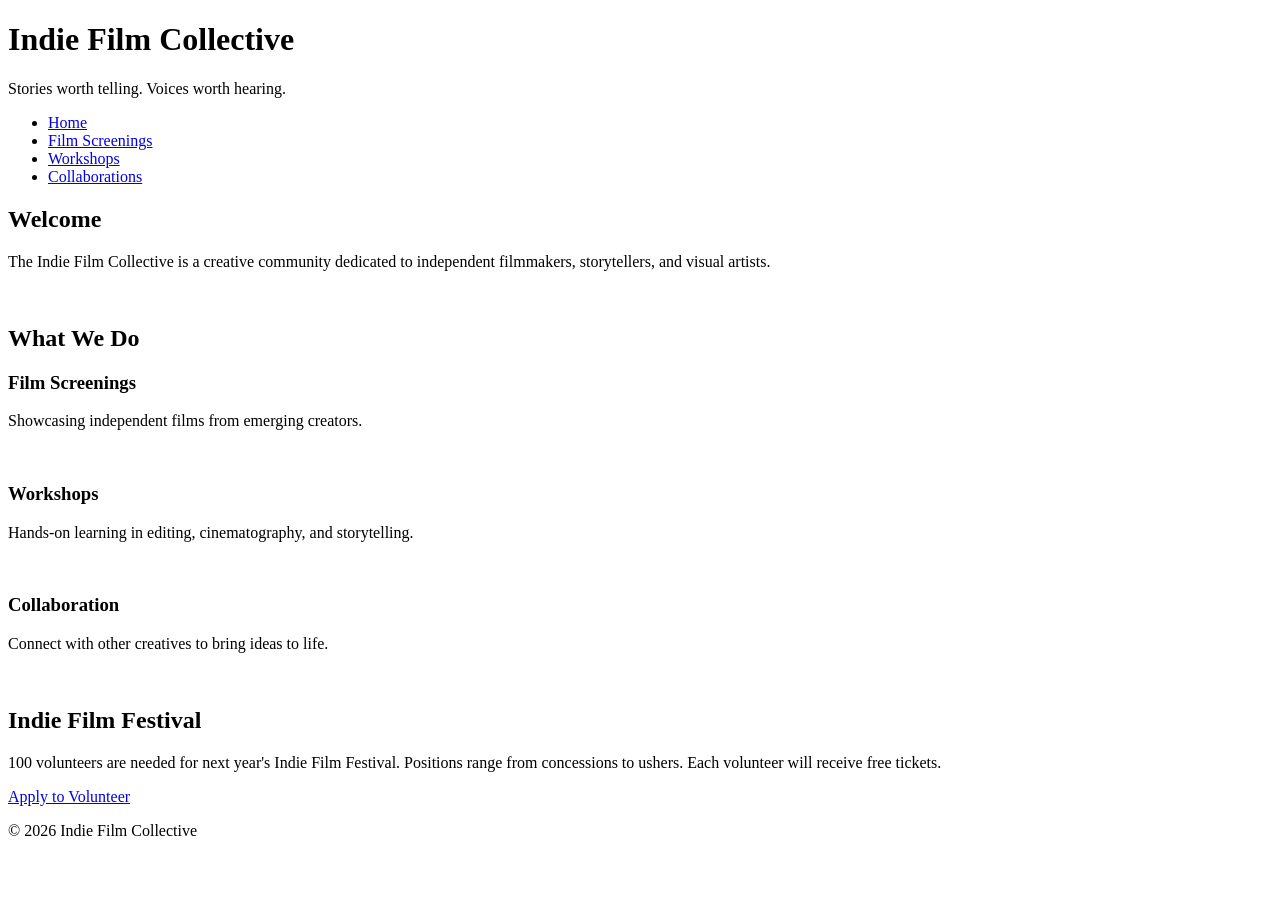
==== index.html @ 249209b4 "Created  new pages" ====
<!DOCTYPE html>
<html lang="en">
<head>
    <meta charset="UTF-8">
    <meta name="viewport" content="width=device-width, initial-scale=1.0">
    <title>Indie Film Collective</title>
    <link rel="stylesheet" href="styles.css">
</head>

<body>
<!-- Copy and paste this header in each new page -->
<header>
    <h1>Indie Film Collective</h1>
    <p>Stories worth telling. Voices worth hearing.</p>
</header>
<!-- Update these hrefs to relative links to their new pages and copy and paste in each new page -->
<nav>
    <ul>
        <li><a href="#">Home</a></li>
        <li><a href="screenings.html">Film Screenings</a></li>
        <li><a href="workshops.html">Workshops</a></li>
        <li><a href="collaborations.html">Collaborations</a></li>
    </ul>
</nav>
<main>
    <!-- This section stays on the homepage -->
    <section>
        <h2>Welcome</h2>
        <p>The Indie Film Collective is a creative community dedicated to independent filmmakers, storytellers, and visual artists.</p>
        <img src="images/filmmaker.jpg" width="500" alt="">
    </section>
    <section> <!-- This section can be deleted from the homepage. It will not be copied to a new page -->
        <h2>What We Do</h2>
        <div class="card-row">
            <!-- Transfer this section the the new screenings page -->
            <section id="screenings">
                <h3>Film Screenings</h3>
                <p>Showcasing independent films from emerging creators.</p>
                <img src="images/screenings.jpg" width="500" alt="">
            </section>
            <!-- Transfer this section the the new workshops page -->
            <section id="workshops">
                <h3>Workshops</h3>
                <p>Hands-on learning in editing, cinematography, and storytelling.</p>
                <img src="images/workshops.jpg" width="500" alt="">
            </section>            
            <!-- Transfer this section the the new collaborations page -->
            <section id="collaborations">
                <h3>Collaboration</h3>
                <p>Connect with other creatives to bring ideas to life.</p>
                <img src="images/collaboration.jpg" width="500" alt="">
            </section>
        </div>
    </section>
</main>
<!--Copy this aside in each new page-->
<aside>
    <h2>Indie Film Festival</h2>
    <p>100 volunteers are needed for next year's Indie Film Festival. Positions range from concessions to ushers. Each volunteer will receive free tickets.</p>
    <a href="#">Apply to Volunteer</a>
</aside>
<!--Copy this footer in each new page-->
<footer>
    <p>&copy; 2026 Indie Film Collective</p>
</footer>
</body>
</html>
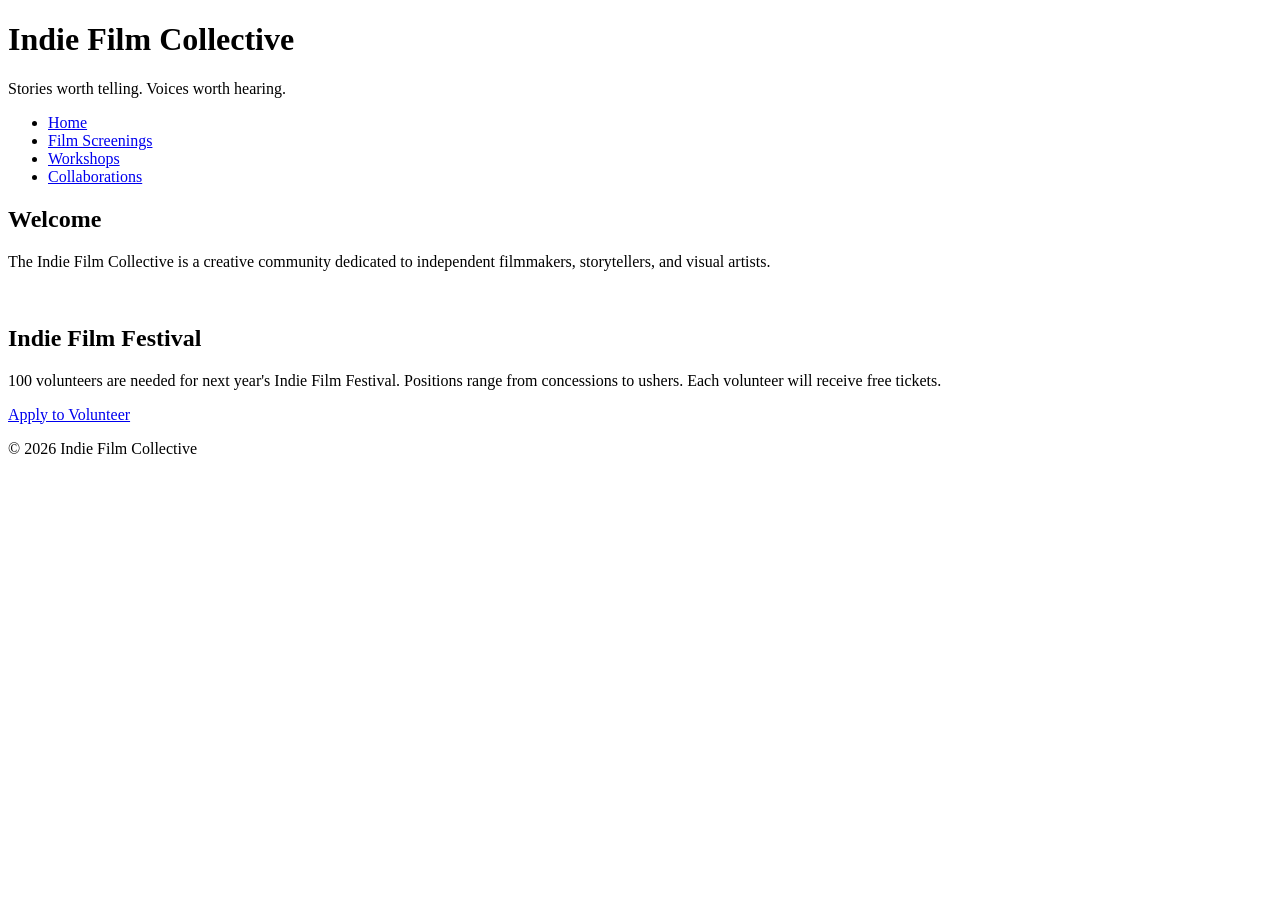
==== commit 26d22d7b: "Content added to pages" ====
--- a/index.html
+++ b/index.html
@@ -16,7 +16,7 @@
 <!-- Update these hrefs to relative links to their new pages and copy and paste in each new page -->
 <nav>
     <ul>
-        <li><a href="#">Home</a></li>
+        <li><a href="index.html">Home</a></li>
         <li><a href="screenings.html">Film Screenings</a></li>
         <li><a href="workshops.html">Workshops</a></li>
         <li><a href="collaborations.html">Collaborations</a></li>
@@ -28,29 +28,6 @@
         <h2>Welcome</h2>
         <p>The Indie Film Collective is a creative community dedicated to independent filmmakers, storytellers, and visual artists.</p>
         <img src="images/filmmaker.jpg" width="500" alt="">
-    </section>
-    <section> <!-- This section can be deleted from the homepage. It will not be copied to a new page -->
-        <h2>What We Do</h2>
-        <div class="card-row">
-            <!-- Transfer this section the the new screenings page -->
-            <section id="screenings">
-                <h3>Film Screenings</h3>
-                <p>Showcasing independent films from emerging creators.</p>
-                <img src="images/screenings.jpg" width="500" alt="">
-            </section>
-            <!-- Transfer this section the the new workshops page -->
-            <section id="workshops">
-                <h3>Workshops</h3>
-                <p>Hands-on learning in editing, cinematography, and storytelling.</p>
-                <img src="images/workshops.jpg" width="500" alt="">
-            </section>            
-            <!-- Transfer this section the the new collaborations page -->
-            <section id="collaborations">
-                <h3>Collaboration</h3>
-                <p>Connect with other creatives to bring ideas to life.</p>
-                <img src="images/collaboration.jpg" width="500" alt="">
-            </section>
-        </div>
     </section>
 </main>
 <!--Copy this aside in each new page-->
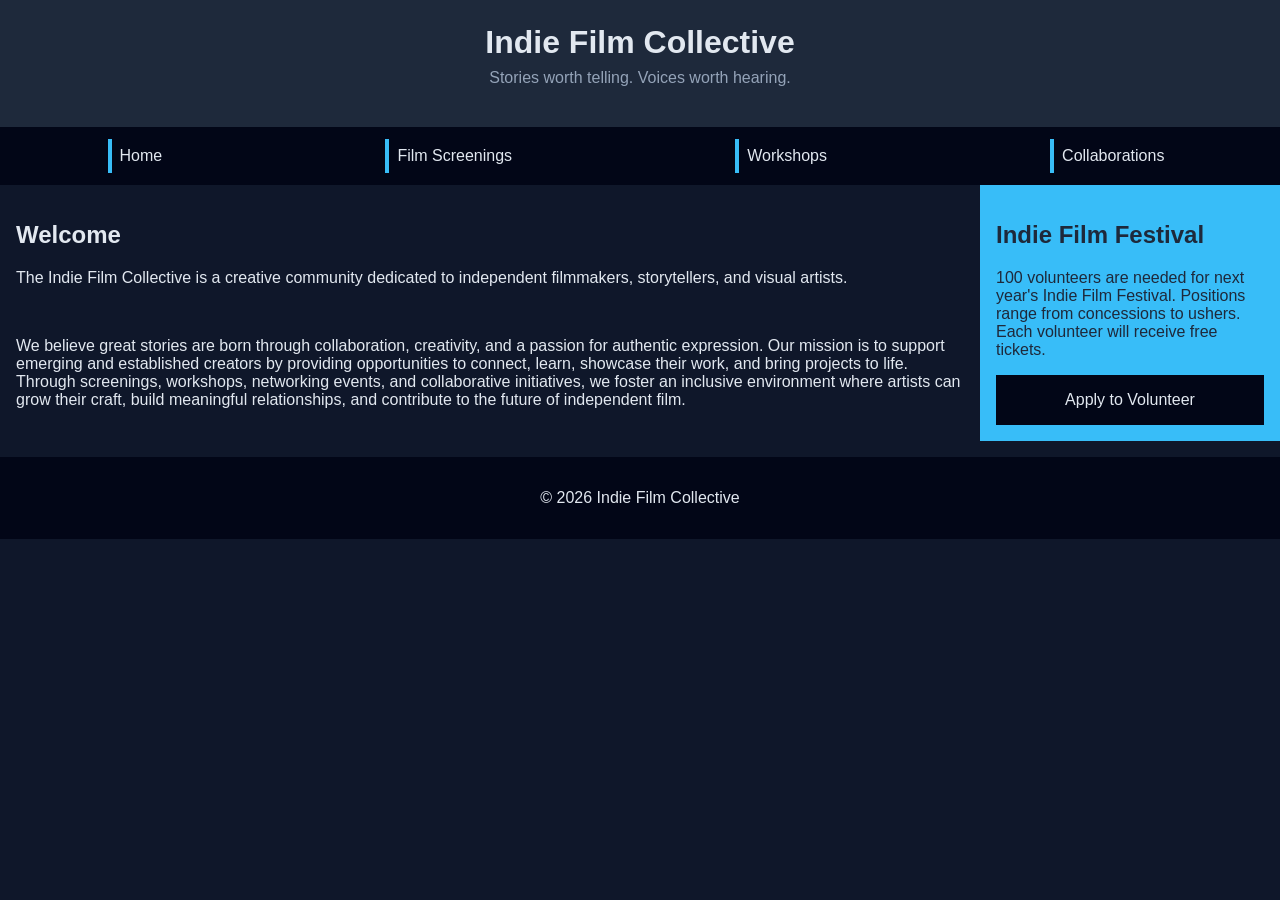
==== commit 2f84b4d0: "Added Styling to Pages" ====
--- a/index.html
+++ b/index.html
@@ -29,6 +29,9 @@
         <p>The Indie Film Collective is a creative community dedicated to independent filmmakers, storytellers, and visual artists.</p>
         <img src="images/filmmaker.jpg" width="500" alt="">
     </section>
+    <section>
+        <p>We believe great stories are born through collaboration, creativity, and a passion for authentic expression. Our mission is to support emerging and established creators by providing opportunities to connect, learn, showcase their work, and bring projects to life. Through screenings, workshops, networking events, and collaborative initiatives, we foster an inclusive environment where artists can grow their craft, build meaningful relationships, and contribute to the future of independent film.</p>
+    </section>
 </main>
 <!--Copy this aside in each new page-->
 <aside>
--- a/styles.css
+++ b/styles.css
@@ -0,0 +1,129 @@
+/* CSS by Christina Carrasquilla, iteration by Gina Buzzetta*/
+
+/* ===== Color Palette ===== 
+
+    backgound: #0f172a;
+    nav-footer: #020617;
+    card: #1e293b;
+    text-main: #e2e8f0;
+    text-muted: #94a3b8;
+    accent: #38bdf8;
+}
+*/
+
+/* ===== GLOBAL (Base) Styles ===== */
+body {
+    font-family: Helvetica, Arial, sans-serif;
+    margin: 0;
+    background-color: #0f172a;
+    color: #e2e8f0;
+    min-width:500px;
+    display:grid;
+    grid-template-columns:1fr;
+}
+
+header {
+    background-color: #1e293b;
+    text-align: center;
+    padding: 1.5rem;
+}
+
+header h1 {
+    margin: 0;
+}
+
+header p {
+    margin-top: 0.5rem;
+    color: #94a3b8;
+}
+
+nav {
+    background-color: #020617;
+    padding: .5rem;
+}
+
+nav ul {
+    list-style: none;
+    margin: 0;
+    padding: 0;
+}
+
+nav a {
+    color: #e2e8f0;
+    text-decoration: none;
+    padding: 0.5rem;
+    display: block;
+    border-left: 4px solid #38bdf8;
+    margin: .25rem;
+}
+
+nav a:hover {
+    background-color: #334155;
+}
+
+main {
+    padding: 1rem;
+}
+
+img {
+    width:100%;
+}
+
+#screenings, #workshops, #collaborations {
+    background-color: #1e293b;
+    padding: 1rem;
+    padding: 1rem;
+    border-left: 4px solid #38bdf8;
+}
+
+aside {
+    background-color: #38bdf8;
+    color: #1e293b;
+    padding: 1rem;
+    padding: 1rem;
+}
+
+a {
+    display:block;
+    background-color:#020617;
+    color:#e2e8f0;
+    padding:1rem 2rem;
+    text-decoration:none;
+    text-align:center;
+}
+a:hover {
+    color:#020617;
+    background-color:#e2e8f0;
+}
+
+footer {
+    background-color: #020617;
+    text-align: center;
+    padding: 1rem;
+    margin-top: 1rem;
+}
+
+/* ===== Media Query (Medium) ===== */
+/* write a media query for a screen with at least 800px */
+@media screen and (min-width: 800px) {
+    body {
+        display:grid;
+        grid-template-columns:1fr 300px;
+}
+    header, nav, footer {
+        grid-column: 1/-1;
+}
+    nav ul {
+        list-style: none;
+        margin: 0;
+        padding: 0;
+        display: flex;
+        justify-content: space-around;
+        gap: 1rem;
+}
+}
+/* change the body's grid template to 1fr 300px */
+/* target the header, nav, and footer and style their grid-column to 1/-1 */
+/* target the nav and display it flex, spaceed around */
+/* target the .card-row to display flex */
+/* target the sections in .card-row witha width for 30% */
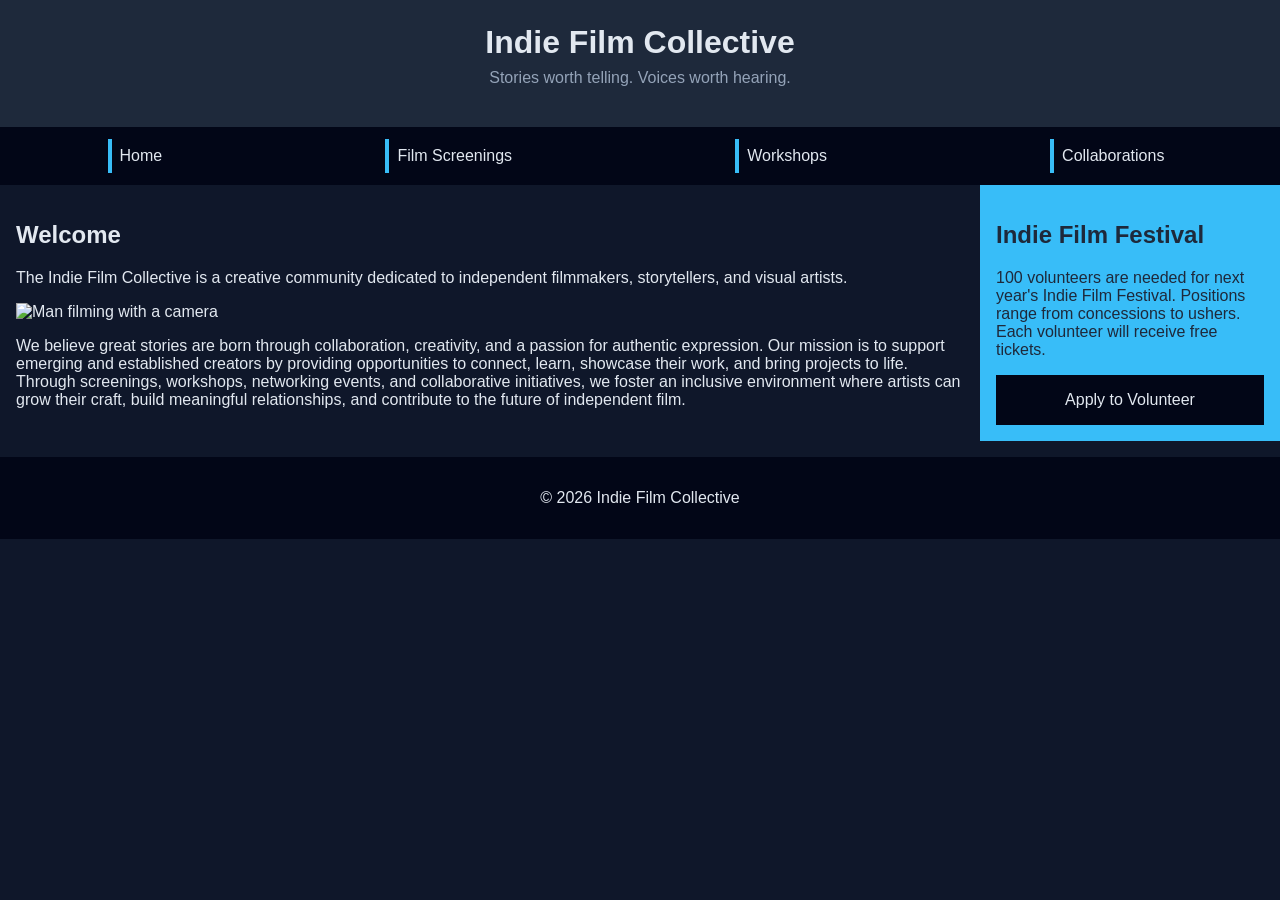
==== commit d6fe7ff2: "Updating styling" ====
--- a/index.html
+++ b/index.html
@@ -27,7 +27,7 @@
     <section>
         <h2>Welcome</h2>
         <p>The Indie Film Collective is a creative community dedicated to independent filmmakers, storytellers, and visual artists.</p>
-        <img src="images/filmmaker.jpg" width="500" alt="">
+        <img src="images/filmmaker.jpg" width="500" alt="Man filming with a camera">
     </section>
     <section>
         <p>We believe great stories are born through collaboration, creativity, and a passion for authentic expression. Our mission is to support emerging and established creators by providing opportunities to connect, learn, showcase their work, and bring projects to life. Through screenings, workshops, networking events, and collaborative initiatives, we foster an inclusive environment where artists can grow their craft, build meaningful relationships, and contribute to the future of independent film.</p>
